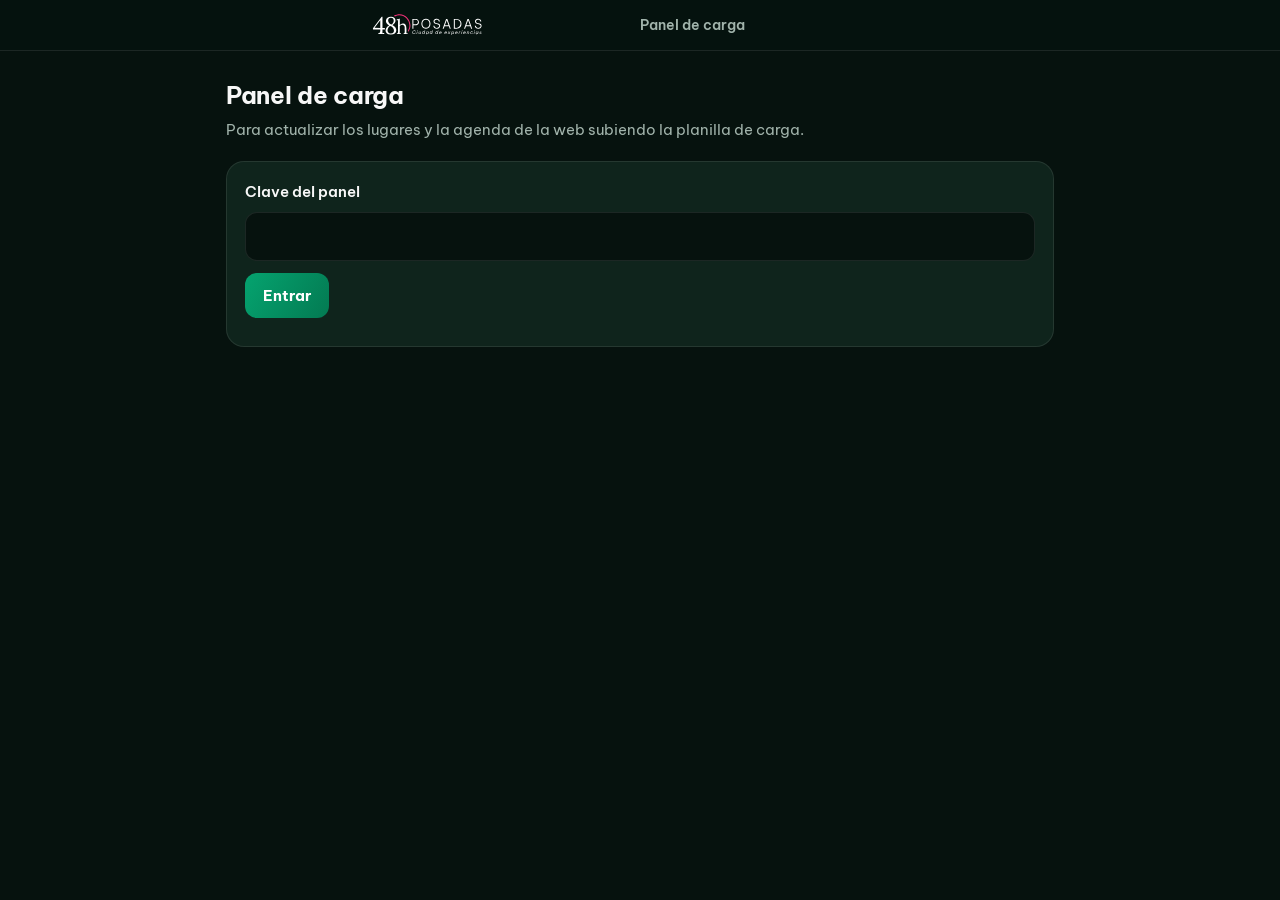
==== cargar.html @ 30fc06b2 "Agregamos una web para turismo, donde pueden cargar ellos manualmente los nuevos eventos" ====
<!DOCTYPE html>
<html lang="es">
<head>
<meta charset="UTF-8">
<meta name="viewport" content="width=device-width, initial-scale=1, viewport-fit=cover">
<meta name="robots" content="noindex, nofollow">
<title>Panel de carga · 48h Posadas</title>
<meta name="theme-color" content="#06120e">
<link rel="icon" href="marca/favicon.svg" type="image/svg+xml">
<link href="fuentes/fuentes.css" rel="stylesheet">
<style>
  :root {
    --paper: #06120e; --card: #0f241c; --card-2: #153026; --ink: #f7f7f7; --muted: #a1b3ab;
    --line: rgba(255,255,255,0.09); --verde: #05a36f; --verde-2: #037a52; --verde-claro: #3fc898;
    --rosa: #f23179; --rojo: #ff6b6b; --amarillo: #ffd166;
  }
  * { box-sizing: border-box; }
  body { margin: 0; background: var(--paper); color: var(--ink); font: 400 15px/1.55 'Be Vietnam Pro', system-ui, sans-serif; }
  a { color: var(--verde-claro); }
  button { font: inherit; cursor: pointer; }
  .top { border-bottom: 1px solid var(--line); background: rgba(6,18,14,0.95); position: sticky; top: 0; z-index: 5; }
  .top-in { max-width: 860px; margin: 0 auto; padding: 12px 16px; display: flex; align-items: center; gap: 12px; }
  .top img { height: 26px; }
  .top b { font-size: 0.9rem; color: var(--muted); font-weight: 600; margin-right: auto; }
  .top b { white-space: nowrap; }
  @media (max-width: 420px) { .top img { height: 22px; } .top b { font-size: 0.8rem; } }
  main { max-width: 860px; margin: 0 auto; padding: 20px 16px 60px; }
  h1 { font-size: 1.5rem; margin: 6px 0 4px; letter-spacing: -0.3px; }
  .bajada { color: var(--muted); margin: 0 0 20px; }
  .tarjeta { background: var(--card); border: 1px solid var(--line); border-radius: 18px; padding: 18px; margin-bottom: 16px; }
  .tarjeta h2 { font-size: 1.02rem; margin: 0 0 10px; display: flex; align-items: center; gap: 8px; }
  .tarjeta h2 .n { width: 26px; height: 26px; border-radius: 50%; background: rgba(5,163,111,0.18); color: var(--verde-claro); display: inline-flex; align-items: center; justify-content: center; font-size: 0.8rem; }
  input[type=password], input[type=text] { width: 100%; padding: 12px 14px; border-radius: 12px; border: 1px solid var(--line); background: var(--paper); color: var(--ink); font: inherit; }
  input:focus { outline: 2px solid var(--verde); outline-offset: 1px; }
  .btn { display: inline-flex; align-items: center; justify-content: center; gap: 8px; padding: 11px 18px; border-radius: 12px; border: 0; background: linear-gradient(120deg, var(--verde), var(--verde-2)); color: #fff; font-weight: 700; }
  .btn[disabled] { opacity: 0.45; cursor: not-allowed; }
  .btn-borde { background: transparent; border: 1px solid var(--line); color: var(--ink); }
  .btn-peligro.confirmar { background: #c81e5f; }
  .fila { display: flex; gap: 10px; flex-wrap: wrap; align-items: center; }
  .msg { margin-top: 10px; font-size: 0.88rem; }
  .msg.err { color: var(--rojo); } .msg.ok { color: var(--verde-claro); }
  .zona { display: block; cursor: pointer; border: 2px dashed rgba(5,163,111,0.4); border-radius: 16px; padding: 26px 16px; text-align: center; color: var(--muted); transition: background .15s; }
  .zona.sobre { background: rgba(5,163,111,0.08); }
  .zona b { color: var(--ink); }
  .estado { border-radius: 14px; padding: 12px 14px; font-weight: 600; margin: 14px 0; }
  .estado.ok { background: rgba(5,163,111,0.14); border: 1px solid rgba(5,163,111,0.4); }
  .estado.err { background: rgba(255,107,107,0.12); border: 1px solid rgba(255,107,107,0.45); color: #ffb3b3; }
  .estado.igual { background: rgba(255,209,102,0.1); border: 1px solid rgba(255,209,102,0.4); color: #ffe3a3; }
  .nums { display: grid; grid-template-columns: repeat(auto-fit, minmax(130px, 1fr)); gap: 10px; margin: 10px 0; }
  .num { background: var(--card-2); border-radius: 12px; padding: 10px 12px; }
  .num b { display: block; font-size: 1.35rem; }
  .num span { color: var(--muted); font-size: 0.78rem; }
  details { background: var(--card-2); border-radius: 12px; padding: 10px 14px; margin: 8px 0; }
  summary { cursor: pointer; font-weight: 600; }
  details ul { margin: 8px 0 2px; padding-left: 18px; max-height: 320px; overflow: auto; }
  details li { margin: 3px 0; color: #dbe5e0; font-size: 0.86rem; }
  .err-lista li { color: #ffb3b3; }
  .chips { display: flex; flex-wrap: wrap; gap: 6px; margin: 6px 0 2px; }
  .chip { background: rgba(255,255,255,0.06); border-radius: 20px; padding: 3px 10px; font-size: 0.78rem; color: var(--muted); }
  .chip b { color: var(--ink); }
  .hist { list-style: none; padding: 0; margin: 0; }
  .hist li { display: flex; align-items: center; gap: 12px; padding: 10px 0; border-bottom: 1px solid var(--line); flex-wrap: wrap; }
  .hist li:last-child { border-bottom: 0; }
  .hist .v { font-weight: 700; min-width: 54px; }
  .hist .t { flex: 1; min-width: 180px; font-size: 0.86rem; color: var(--muted); }
  .hist .t b { color: var(--ink); font-weight: 600; }
  .actual { font-size: 0.72rem; background: var(--verde); color: #fff; border-radius: 10px; padding: 2px 8px; font-weight: 700; }
  .aviso-borrar { margin-top: 10px; font-size: 0.86rem; color: #ffe3a3; display: flex; gap: 8px; align-items: flex-start; }
  [hidden] { display: none !important; }
  .guia { font-size: 0.86rem; color: var(--muted); }
  .guia ol { padding-left: 18px; margin: 6px 0 0; }
</style>
</head>
<body>
<header class="top"><div class="top-in">
  <img src="marca/logo-48h.svg" alt="48h Posadas" width="402" height="92">
  <b>Panel de carga</b>
  <button class="btn btn-borde" id="salir" hidden type="button">Salir</button>
</div></header>

<main>
  <!-- ============ Entrar ============ -->
  <section id="entrar">
    <h1>Panel de carga</h1>
    <p class="bajada">Para actualizar los lugares y la agenda de la web subiendo la planilla de carga.</p>
    <div class="tarjeta">
      <form id="form-clave" autocomplete="off">
        <label for="clave" style="display:block;font-weight:600;margin-bottom:8px">Clave del panel</label>
        <input type="password" id="clave" autocomplete="current-password" required>
        <div class="fila" style="margin-top:12px"><button class="btn" type="submit">Entrar</button></div>
        <div class="msg err" id="clave-msg" role="alert"></div>
      </form>
    </div>
  </section>

  <!-- ============ Panel ============ -->
  <section id="panel" hidden>
    <h1>Actualizar la web</h1>
    <p class="bajada">Subí la planilla, revisá lo que cambia y publicá. Si algo sale mal, podés volver a la versión anterior.</p>

    <div class="tarjeta">
      <h2>Lo que muestra la web ahora</h2>
      <div id="actual-txt" class="guia">Cargando…</div>
      <div class="fila" style="margin-top:10px">
        <button class="btn btn-borde" id="bajar" type="button">Descargar una copia (JSON)</button>
        <a class="btn btn-borde" href="./" target="_blank" rel="noopener" style="text-decoration:none">Abrir la web</a>
      </div>
    </div>

    <div class="tarjeta">
      <h2><span class="n">1</span>Subir la planilla</h2>
      <label class="zona" id="zona" for="archivo">
        <b>Tocá para elegir la planilla</b> o arrastrala acá<br>
        <span style="font-size:.84rem">“48 HS - Carga de datos” (.xlsx), con las hojas Lugares y Agenda</span>
      </label>
      <input type="file" id="archivo" accept=".xlsx,application/vnd.openxmlformats-officedocument.spreadsheetml.sheet" hidden>
      <div class="msg err" id="archivo-msg" role="alert"></div>
    </div>

    <div class="tarjeta" id="revision" hidden>
      <h2><span class="n">2</span>Revisar</h2>
      <div id="rev-archivo" class="guia"></div>
      <div class="estado" id="rev-estado"></div>
      <div class="nums" id="rev-nums"></div>
      <div class="chips" id="rev-cats"></div>
      <div id="rev-detalles"></div>
    </div>

    <div class="tarjeta" id="publicar-caja" hidden>
      <h2><span class="n">3</span>Publicar</h2>
      <label for="nota" style="display:block;font-size:.86rem;color:var(--muted);margin-bottom:6px">¿Qué cambiaste? (opcional, queda en el historial)</label>
      <input type="text" id="nota" maxlength="200" placeholder="Ej.: agenda de diciembre y 3 cafés nuevos">
      <label class="aviso-borrar" id="borrar-confirm" hidden><input type="checkbox" id="borrar-check"> <span id="borrar-txt"></span></label>
      <div class="fila" style="margin-top:12px"><button class="btn" id="publicar" type="button">Publicar en la web</button></div>
      <div class="msg" id="publicar-msg" role="status"></div>
    </div>

    <div class="tarjeta">
      <h2>Historial</h2>
      <p class="guia" style="margin:0 0 6px">Las últimas 30 versiones. “Volver a esta” la publica de nuevo tal cual estaba.</p>
      <ul class="hist" id="historial"><li class="guia">Cargando…</li></ul>
      <div class="msg" id="hist-msg" role="status"></div>
    </div>

    <div class="tarjeta guia">
      <b style="color:var(--ink)">Para tener en cuenta</b>
      <ol>
        <li>Siempre trabajar sobre la misma planilla (“48 HS - Carga de datos”): no cambiar los nombres de las columnas ni de las hojas.</li>
        <li>Para sacar un lugar de la web sin borrarlo, poner “No” en la columna Publicar.</li>
        <li>Las fechas de la Agenda que ya pasaron se ignoran solas.</li>
        <li>Los cambios aparecen en la web al abrirla o recargarla (en un minuto, como mucho).</li>
      </ol>
    </div>
  </section>
</main>

<script src="libs/importador.js"></script>
<script>
'use strict';
const CONFIG = {
  url:     'https://vqkjldyqgitzrhksiofd.supabase.co',
  anonKey: 'sb_publishable_ZEaBonm4MGXbL1O4gjckUQ_A1MBjWX0',
  tz: 'America/Argentina/Buenos_Aires'
};
const $ = id => document.getElementById(id);
const almacen = {
  leer(k){ try { return sessionStorage.getItem(k); } catch(e){ return null; } },
  escribir(k, v){ try { v == null ? sessionStorage.removeItem(k) : sessionStorage.setItem(k, v); } catch(e){} }
};
let CLAVE = almacen.leer('pv-carga-clave') || '';
let ACTUAL = null;          // { version, datos } publicado (o catalogo.json si no hay nada)
let NUEVO = null;           // resultado del importador listo para publicar
let VERSIONES = [];

function hoyPosadas(){
  const p = {};
  new Intl.DateTimeFormat('en-CA', { timeZone: CONFIG.tz, year: 'numeric', month: '2-digit', day: '2-digit' })
    .formatToParts(new Date()).forEach(x => p[x.type] = x.value);
  return `${p.year}-${p.month}-${p.day}`;
}
const fechaLinda = iso => new Date(iso).toLocaleString('es-AR', { timeZone: CONFIG.tz, day: 'numeric', month: 'short', year: 'numeric', hour: '2-digit', minute: '2-digit' });
const el = (tag, txt, cls) => { const e = document.createElement(tag); if(txt != null) e.textContent = txt; if(cls) e.className = cls; return e; };

async function rpc(fn, body){
  const r = await fetch(CONFIG.url + '/rest/v1/rpc/' + fn, {
    method: 'POST',
    headers: { 'Content-Type': 'application/json', 'apikey': CONFIG.anonKey, 'Authorization': 'Bearer ' + CONFIG.anonKey },
    body: JSON.stringify(body)
  });
  if(!r.ok){ const e = new Error('HTTP ' + r.status); e.status = r.status; throw e; }
  return r.json();
}
const MOTIVOS = {
  clave: 'La clave no es correcta.',
  bloqueado: 'Demasiados intentos con la clave equivocada. Esperá 15 minutos.',
  formato: 'El catálogo no tiene el formato esperado.',
  tamano: 'El catálogo está vacío o es demasiado grande.',
  lugar_invalido: 'Hay un lugar con un ID o nombre no válido.',
  demasiadas: 'Se publicó demasiadas veces en la última hora. Esperá un rato.',
  no_existe: 'Esa versión ya no existe.'
};
const textoError = e => e && e.status === 404 ? 'El panel todavía no está instalado en la base (falta correr temporada.sql).'
  : 'No hay conexión con la base. Probá de nuevo en un rato.';

/* ---------------- entrar ---------------- */
async function entrar(clave){
  const r = await rpc('catalogo_historial', { p_clave: clave });
  if(!r.ok) throw Object.assign(new Error(MOTIVOS[r.motivo] || 'No se pudo entrar.'), { motivo: r.motivo });
  CLAVE = clave; almacen.escribir('pv-carga-clave', clave);
  VERSIONES = r.versiones || [];
  $('entrar').hidden = true; $('panel').hidden = false; $('salir').hidden = false;
  pintarHistorial();
  await cargarActual();
}
$('form-clave').addEventListener('submit', async ev => {
  ev.preventDefault();
  const m = $('clave-msg'); m.textContent = '';
  try { await entrar($('clave').value); }
  catch(e){ m.textContent = e.motivo ? e.message : textoError(e); }
});
$('salir').addEventListener('click', () => { almacen.escribir('pv-carga-clave', null); location.reload(); });

/* ---------------- lo publicado ---------------- */
async function cargarActual(){
  const txt = $('actual-txt');
  try {
    const r = await rpc('catalogo_actual', { p_version: null });
    if(r && r.datos){ ACTUAL = { version: r.version, datos: r.datos }; }
    else {
      const j = await fetch('catalogo.json', { cache: 'no-cache' });
      ACTUAL = { version: null, datos: j.ok ? await j.json() : { lugares: [] } };
    }
  } catch(e){ ACTUAL = { version: null, datos: { lugares: [] } }; }
  const v = VERSIONES[0];
  txt.textContent = '';
  if(ACTUAL.version && v){
    txt.append('Versión ', el('b', String(v.version)), ` · publicada el ${fechaLinda(v.creado)} · ${v.lugares} lugares y actividades`);
    if(v.nota) txt.append(el('div', '“' + v.nota + '”'));
  } else {
    txt.append(`Todavía no se publicó nada desde el panel: la web muestra el catálogo original (${(ACTUAL.datos.lugares || []).length} lugares y actividades).`);
  }
  if(NUEVO) mostrarRevision();
}
$('bajar').addEventListener('click', () => {
  if(!ACTUAL) return;
  const blob = new Blob([JSON.stringify(ACTUAL.datos, null, 1)], { type: 'application/json' });
  const a = document.createElement('a');
  a.href = URL.createObjectURL(blob);
  a.download = '48h-posadas-catalogo-' + (ACTUAL.version ? 'v' + ACTUAL.version : 'original') + '.json';
  document.body.appendChild(a); a.click(); a.remove();
  setTimeout(() => URL.revokeObjectURL(a.href), 1000);
});

/* ---------------- subir planilla ---------------- */
const zona = $('zona');
['dragenter', 'dragover'].forEach(t => zona.addEventListener(t, e => { e.preventDefault(); zona.classList.add('sobre'); }));
['dragleave', 'drop'].forEach(t => zona.addEventListener(t, e => { e.preventDefault(); zona.classList.remove('sobre'); }));
zona.addEventListener('drop', e => { const f = e.dataTransfer.files[0]; if(f) procesar(f); });
$('archivo').addEventListener('change', e => { const f = e.target.files[0]; if(f) procesar(f); e.target.value = ''; });

async function procesar(archivo){
  const m = $('archivo-msg'); m.textContent = '';
  $('publicar-msg').textContent = '';
  if(!/\.xlsx$/i.test(archivo.name)){ m.textContent = 'Tiene que ser la planilla en formato Excel (.xlsx).'; return; }
  if(archivo.size > 20e6){ m.textContent = 'El archivo es demasiado grande (más de 20 MB).'; return; }
  try {
    const hojas = await Importador.leerXlsx(await archivo.arrayBuffer());
    const r = Importador.armar(hojas.lugares, hojas.agenda, hoyPosadas());
    NUEVO = { ...r, archivo: archivo.name };
    mostrarRevision();
  } catch(e){
    NUEVO = null; $('revision').hidden = true; $('publicar-caja').hidden = true;
    m.textContent = e.message || 'No se pudo leer la planilla.';
  }
}

// Compara por ID con lo publicado: qué se agrega, qué se saca y qué cambia
const canon = v => Array.isArray(v) ? v.map(canon) : v && typeof v === 'object'
  ? Object.fromEntries(Object.keys(v).sort().map(k => [k, canon(v[k])])) : v;
function diferencias(antes, despues){
  const A = new Map((antes || []).map(x => [x.id, x])), D = new Map(despues.map(x => [x.id, x]));
  const nuevos = [], quitados = [], cambiados = [];
  D.forEach((x, id) => { if(!A.has(id)) nuevos.push(x.name); else if(JSON.stringify(canon(x)) !== JSON.stringify(canon(A.get(id)))) cambiados.push(x.name); });
  A.forEach((x, id) => { if(!D.has(id)) quitados.push(x.name); });
  return { nuevos, quitados, cambiados };
}

function lista(titulo, items, cls, abierto){
  if(!items.length) return null;
  const d = document.createElement('details');
  if(abierto) d.open = true;
  d.append(el('summary', `${titulo} (${items.length})`));
  const ul = document.createElement('ul'); if(cls) ul.className = cls;
  items.forEach(t => ul.append(el('li', t)));
  d.append(ul);
  return d;
}

function mostrarRevision(){
  const r = NUEVO;
  $('revision').hidden = false;
  $('rev-archivo').textContent = 'Archivo: ' + r.archivo;
  const dif = diferencias(ACTUAL && ACTUAL.datos.lugares, r.lugares);
  NUEVO.dif = dif;
  const hayCambios = dif.nuevos.length + dif.quitados.length + dif.cambiados.length > 0;

  const est = $('rev-estado');
  if(r.errores.length){
    est.className = 'estado err';
    est.textContent = `No se puede publicar: hay ${r.errores.length} error${r.errores.length > 1 ? 'es' : ''}. Corregilos en la planilla y volvé a subirla.`;
  } else if(!hayCambios){
    est.className = 'estado igual';
    est.textContent = 'La planilla es igual a lo que ya muestra la web: no hay nada para publicar.';
  } else {
    est.className = 'estado ok';
    est.textContent = 'Lista para publicar.' + (r.avisos.length ? ` Revisá los ${r.avisos.length} avisos de abajo: no frenan la publicación.` : '');
  }

  const nums = $('rev-nums'); nums.textContent = '';
  [[r.resumen.lugares, 'lugares y actividades'], [r.resumen.fechas, 'fechas próximas en la agenda'],
   [dif.nuevos.length, 'nuevos'], [dif.cambiados.length, 'con cambios'], [dif.quitados.length, 'salen de la web']].forEach(([n, t]) => {
    const d = el('div', null, 'num'); d.append(el('b', String(n)), el('span', t)); nums.append(d);
  });
  const cats = $('rev-cats'); cats.textContent = '';
  Importador.CATEGORIAS.forEach(([cid, nombre]) => {
    const c = el('span', null, 'chip'); c.append(nombre + ': ', el('b', String(r.resumen.porCategoria[cid] || 0))); cats.append(c);
  });

  const det = $('rev-detalles'); det.textContent = '';
  [lista('Errores', r.errores, 'err-lista', true),
   lista('Nuevos', dif.nuevos), lista('Con cambios', dif.cambiados), lista('Salen de la web', dif.quitados, null, dif.quitados.length > 0),
   lista('Sin coordenadas (no aparecen en el mapa)', r.resumen.sinCoordenadas),
   lista('Avisos', r.avisos)].forEach(x => { if(x) det.append(x); });
  if(r.pasadas) det.append(el('p', `${r.pasadas} fechas de la Agenda ya pasaron y se ignoraron.`, 'guia'));

  // publicar
  const caja = $('publicar-caja');
  caja.hidden = !!r.errores.length || !hayCambios;
  $('publicar').hidden = false;
  $('publicar-msg').textContent = '';
  const total = (ACTUAL && ACTUAL.datos.lugares || []).length;
  const muchos = dif.quitados.length >= 5 && dif.quitados.length > total * 0.2;
  $('borrar-confirm').hidden = !muchos;
  $('borrar-check').checked = false;
  $('borrar-txt').textContent = `Sí, quiero sacar ${dif.quitados.length} lugares de la web (de ${total}). Si fue un error, revisá que la planilla sea la completa.`;
}

$('publicar').addEventListener('click', async () => {
  if(!NUEVO || NUEVO.errores.length) return;
  const m = $('publicar-msg'); m.className = 'msg'; m.textContent = '';
  if(!$('borrar-confirm').hidden && !$('borrar-check').checked){ m.className = 'msg err'; m.textContent = 'Marcá la casilla para confirmar que querés sacar esos lugares.'; return; }
  const b = $('publicar'); b.disabled = true; b.textContent = 'Publicando…';
  try {
    const datos = { version: 1, generado: new Date().toISOString(), lugares: NUEVO.lugares };
    const resumen = { lugares: NUEVO.resumen.lugares, fechas: NUEVO.resumen.fechas, nuevos: NUEVO.dif.nuevos.length,
                      cambiados: NUEVO.dif.cambiados.length, quitados: NUEVO.dif.quitados.length, archivo: NUEVO.archivo.slice(0, 80) };
    const r = await rpc('catalogo_publicar', { p_clave: CLAVE, p_datos: datos, p_resumen: resumen, p_nota: $('nota').value.trim() || null });
    if(!r.ok) throw Object.assign(new Error(MOTIVOS[r.motivo] || 'No se pudo publicar.'), { motivo: r.motivo });
    m.className = 'msg ok';
    m.textContent = `Listo: se publicó la versión ${r.version}. La web la muestra al abrirla o recargarla.`;
    NUEVO = null; $('nota').value = '';
    $('revision').hidden = true; $('publicar-caja').hidden = false; b.hidden = true;
    await refrescar();
  } catch(e){
    m.className = 'msg err'; m.textContent = e.motivo ? e.message : textoError(e);
  } finally { b.disabled = false; b.textContent = 'Publicar en la web'; }
});

/* ---------------- historial ---------------- */
async function refrescar(){
  const r = await rpc('catalogo_historial', { p_clave: CLAVE });
  if(r.ok){ VERSIONES = r.versiones || []; pintarHistorial(); }
  await cargarActual();
}
function pintarHistorial(){
  const ul = $('historial'); ul.textContent = '';
  if(!VERSIONES.length){ ul.append(el('li', 'Todavía no hay versiones publicadas desde el panel.', 'guia')); return; }
  VERSIONES.forEach((v, i) => {
    const li = document.createElement('li');
    li.append(el('span', 'v' + v.version, 'v'));
    const t = el('span', null, 't');
    t.append(el('b', fechaLinda(v.creado)), ` · ${v.lugares} lugares`);
    const rs = v.resumen || {};
    if(rs.nuevos || rs.cambiados || rs.quitados) t.append(` · +${rs.nuevos || 0} nuevos, ${rs.cambiados || 0} cambios, −${rs.quitados || 0}`);
    if(v.nota) t.append(el('div', '“' + v.nota + '”'));
    li.append(t);
    if(i === 0) li.append(el('span', 'En la web', 'actual'));
    else {
      const b = el('button', 'Volver a esta', 'btn btn-borde btn-peligro'); b.type = 'button';
      b.addEventListener('click', () => restaurar(v.version, b));
      li.append(b);
    }
    ul.append(li);
  });
}
async function restaurar(version, b){
  if(!b.classList.contains('confirmar')){
    b.classList.add('confirmar'); b.textContent = '¿Seguro? Tocá de nuevo';
    setTimeout(() => { b.classList.remove('confirmar'); b.textContent = 'Volver a esta'; }, 4000);
    return;
  }
  const m = $('hist-msg'); m.className = 'msg'; m.textContent = '';
  b.disabled = true;
  try {
    const r = await rpc('catalogo_restaurar', { p_clave: CLAVE, p_version: version });
    if(!r.ok) throw Object.assign(new Error(MOTIVOS[r.motivo] || 'No se pudo.'), { motivo: r.motivo });
    m.className = 'msg ok'; m.textContent = `Listo: la web vuelve a mostrar la versión ${version} (publicada como versión ${r.version}).`;
    await refrescar();
  } catch(e){ m.className = 'msg err'; m.textContent = e.motivo ? e.message : textoError(e); b.disabled = false; }
}

/* ---------------- al abrir ---------------- */
if(CLAVE) entrar(CLAVE).catch(() => { almacen.escribir('pv-carga-clave', null); CLAVE = ''; });
</script>
</body>
</html>
---- fuentes/fuentes.css ----
/* Be Vietnam Pro servida desde este mismo sitio (licencia SIL OFL, ver OFL.txt).
   Antes venía de Google Fonts: cada visita le pasaba la IP del visitante a Google. */
@font-face{font-family:'Be Vietnam Pro';font-style:normal;font-weight:300;font-display:swap;src:url(be-vietnam-pro-latin-300-normal.woff2) format('woff2');unicode-range:U+0000-00FF,U+0131,U+0152-0153,U+02BB-02BC,U+02C6,U+02DA,U+02DC,U+0304,U+0308,U+0329,U+2000-206F,U+20AC,U+2122,U+2191,U+2193,U+2212,U+2215,U+FEFF,U+FFFD}
@font-face{font-family:'Be Vietnam Pro';font-style:normal;font-weight:400;font-display:swap;src:url(be-vietnam-pro-latin-400-normal.woff2) format('woff2');unicode-range:U+0000-00FF,U+0131,U+0152-0153,U+02BB-02BC,U+02C6,U+02DA,U+02DC,U+0304,U+0308,U+0329,U+2000-206F,U+20AC,U+2122,U+2191,U+2193,U+2212,U+2215,U+FEFF,U+FFFD}
@font-face{font-family:'Be Vietnam Pro';font-style:normal;font-weight:500;font-display:swap;src:url(be-vietnam-pro-latin-500-normal.woff2) format('woff2');unicode-range:U+0000-00FF,U+0131,U+0152-0153,U+02BB-02BC,U+02C6,U+02DA,U+02DC,U+0304,U+0308,U+0329,U+2000-206F,U+20AC,U+2122,U+2191,U+2193,U+2212,U+2215,U+FEFF,U+FFFD}
@font-face{font-family:'Be Vietnam Pro';font-style:normal;font-weight:600;font-display:swap;src:url(be-vietnam-pro-latin-600-normal.woff2) format('woff2');unicode-range:U+0000-00FF,U+0131,U+0152-0153,U+02BB-02BC,U+02C6,U+02DA,U+02DC,U+0304,U+0308,U+0329,U+2000-206F,U+20AC,U+2122,U+2191,U+2193,U+2212,U+2215,U+FEFF,U+FFFD}
@font-face{font-family:'Be Vietnam Pro';font-style:normal;font-weight:700;font-display:swap;src:url(be-vietnam-pro-latin-700-normal.woff2) format('woff2');unicode-range:U+0000-00FF,U+0131,U+0152-0153,U+02BB-02BC,U+02C6,U+02DA,U+02DC,U+0304,U+0308,U+0329,U+2000-206F,U+20AC,U+2122,U+2191,U+2193,U+2212,U+2215,U+FEFF,U+FFFD}
@font-face{font-family:'Be Vietnam Pro';font-style:normal;font-weight:800;font-display:swap;src:url(be-vietnam-pro-latin-800-normal.woff2) format('woff2');unicode-range:U+0000-00FF,U+0131,U+0152-0153,U+02BB-02BC,U+02C6,U+02DA,U+02DC,U+0304,U+0308,U+0329,U+2000-206F,U+20AC,U+2122,U+2191,U+2193,U+2212,U+2215,U+FEFF,U+FFFD}
@font-face{font-family:'Be Vietnam Pro';font-style:italic;font-weight:400;font-display:swap;src:url(be-vietnam-pro-latin-400-italic.woff2) format('woff2');unicode-range:U+0000-00FF,U+0131,U+0152-0153,U+02BB-02BC,U+02C6,U+02DA,U+02DC,U+0304,U+0308,U+0329,U+2000-206F,U+20AC,U+2122,U+2191,U+2193,U+2212,U+2215,U+FEFF,U+FFFD}
@font-face{font-family:'Be Vietnam Pro';font-style:italic;font-weight:500;font-display:swap;src:url(be-vietnam-pro-latin-500-italic.woff2) format('woff2');unicode-range:U+0000-00FF,U+0131,U+0152-0153,U+02BB-02BC,U+02C6,U+02DA,U+02DC,U+0304,U+0308,U+0329,U+2000-206F,U+20AC,U+2122,U+2191,U+2193,U+2212,U+2215,U+FEFF,U+FFFD}
@font-face{font-family:'Be Vietnam Pro';font-style:italic;font-weight:600;font-display:swap;src:url(be-vietnam-pro-latin-600-italic.woff2) format('woff2');unicode-range:U+0000-00FF,U+0131,U+0152-0153,U+02BB-02BC,U+02C6,U+02DA,U+02DC,U+0304,U+0308,U+0329,U+2000-206F,U+20AC,U+2122,U+2191,U+2193,U+2212,U+2215,U+FEFF,U+FFFD}
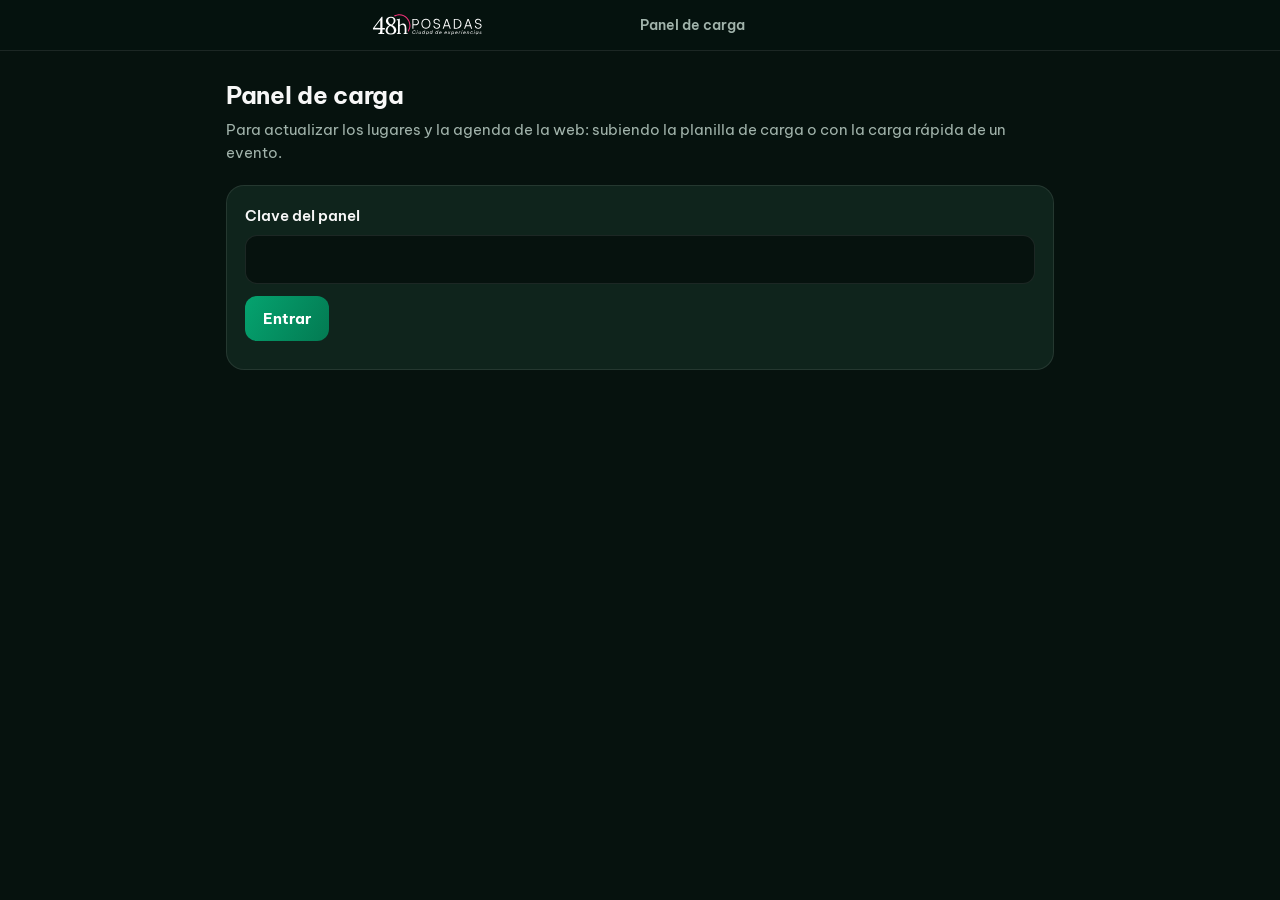
==== commit 73273fb8: "Creamos la web para cargar de forma manual nuevos eventos" ====
--- a/cargar.html
+++ b/cargar.html
@@ -69,6 +69,54 @@
   [hidden] { display: none !important; }
   .guia { font-size: 0.86rem; color: var(--muted); }
   .guia ol { padding-left: 18px; margin: 6px 0 0; }
+  .btn-chico { padding: 6px 12px; font-size: 0.8rem; border-radius: 10px; }
+  .tag { font-size: 0.7rem; border-radius: 10px; padding: 2px 8px; font-weight: 700; background: rgba(255,209,102,0.16); color: #ffe3a3; margin-left: 6px; }
+  .nota-aviso { background: rgba(255,209,102,0.1); border: 1px solid rgba(255,209,102,0.4); color: #ffe3a3; border-radius: 12px; padding: 10px 14px; font-size: 0.86rem; margin: 10px 0; }
+  /* carga rápida */
+  .modos { display: flex; max-width: 460px; background: var(--paper); border: 1px solid var(--line); border-radius: 12px; padding: 3px; margin-bottom: 14px; }
+  .modos button { flex: 1; line-height: 1.25; border: 0; background: transparent; color: var(--muted); padding: 8px 14px; border-radius: 9px; font-weight: 600; font-size: 0.86rem; }
+  .modos button[aria-pressed="true"] { background: var(--card-2); color: var(--ink); }
+  .campos { display: grid; grid-template-columns: 1fr 1fr; gap: 12px 14px; }
+  .campos .ancho { grid-column: 1 / -1; }
+  @media (max-width: 560px) { .campos { grid-template-columns: 1fr; } .modos button { padding: 8px 8px; font-size: 0.8rem; } }
+  .campo label, .campo .etq { display: block; font-size: 0.8rem; color: var(--muted); margin-bottom: 5px; font-weight: 600; }
+  .campo label i, .campo .etq i { font-style: normal; color: var(--verde-claro); }
+  .campo input[type=text], .campo input[type=date], .campo input[type=time], .campo input[type=number], .campo input[type=url], .campo select, .campo textarea {
+    width: 100%; padding: 10px 12px; border-radius: 11px; border: 1px solid var(--line); background: var(--paper); color: var(--ink); font: inherit; font-size: 0.92rem; }
+  .campo textarea { min-height: 84px; resize: vertical; }
+  .campo select:focus, .campo textarea:focus { outline: 2px solid var(--verde); outline-offset: 1px; }
+  .campo .ayuda { font-size: 0.76rem; color: var(--muted); margin-top: 4px; }
+  input[type=date]::-webkit-calendar-picker-indicator, input[type=time]::-webkit-calendar-picker-indicator { filter: invert(0.8); }
+  .cats { display: flex; flex-wrap: wrap; gap: 6px; }
+  .cats label { display: inline-flex; align-items: center; gap: 6px; background: var(--paper); border: 1px solid var(--line); border-radius: 20px; padding: 6px 12px; font-size: 0.84rem; cursor: pointer; color: var(--ink); font-weight: 500; margin: 0; }
+  .cats input { accent-color: var(--verde); margin: 0; }
+  .cats label:has(input:checked) { border-color: var(--verde); background: rgba(5,163,111,0.14); }
+  .chk { display: flex; gap: 8px; align-items: center; font-size: 0.88rem; }
+  .chk input { accent-color: var(--verde); }
+  .btn-grande { padding: 14px 22px; font-size: 1rem; }
+  .modal { position: fixed; inset: 0; z-index: 60; background: rgba(0,0,0,0.62); display: flex; align-items: center; justify-content: center; padding: 18px; }
+  .modal[hidden] { display: none; }
+  .hoja { background: var(--card); border: 1px solid var(--line); border-radius: 20px; width: 100%; max-width: 760px; max-height: 94vh; display: flex; flex-direction: column; overflow: hidden; box-shadow: 0 20px 60px rgba(0,0,0,0.5); }
+  .hoja-cab { display: flex; align-items: center; justify-content: space-between; gap: 12px; padding: 16px 20px; border-bottom: 1px solid var(--line); }
+  .hoja-cab h2 { margin: 0; font-size: 1.15rem; }
+  .cerrar { border: 1px solid var(--line); background: var(--paper); color: var(--ink); width: 38px; height: 38px; border-radius: 11px; font-size: 1rem; flex-shrink: 0; }
+  .hoja-cuerpo { overflow-y: auto; padding: 18px 20px; flex: 1; overscroll-behavior: contain; }
+  .hoja-pie { border-top: 1px solid var(--line); padding: 12px 20px; background: var(--card); }
+  .hoja-pie .msg { margin: 0 0 8px; }
+  .hoja-pie .msg:empty { display: none; }
+  .bloque { background: var(--card-2); border: 1px solid var(--line); border-radius: 14px; padding: 14px 16px; margin: 0 0 12px; }
+  .bloque h3, .bloque .h3 { font-size: 0.98rem; margin: 0 0 12px; display: inline-flex; align-items: center; gap: 8px; font-weight: 700; }
+  details.bloque .h3 { margin: 0; }
+  .bloque h3 span { background: var(--verde); color: #fff; width: 22px; height: 22px; border-radius: 50%; display: inline-grid; place-items: center; font-size: 0.75rem; }
+  .bloque .campo input[type=text], .bloque .campo input[type=date], .bloque .campo input[type=time], .bloque .campo input[type=number], .bloque .campo input[type=url], .bloque .campo select, .bloque .campo textarea { background: var(--paper); }
+  .bloque .cats label { background: var(--paper); }
+  body.con-modal { overflow: hidden; }
+  @media (max-width: 560px) {
+    .modal { padding: 0; align-items: stretch; }
+    .hoja { max-height: none; height: 100%; border-radius: 0; border: 0; }
+    .hoja-cuerpo { padding: 14px; } .hoja-cab, .hoja-pie { padding: 12px 14px; }
+    .hoja-pie .btn { flex: 1; }
+  }
 </style>
 </head>
 <body>
@@ -82,7 +130,7 @@
   <!-- ============ Entrar ============ -->
   <section id="entrar">
     <h1>Panel de carga</h1>
-    <p class="bajada">Para actualizar los lugares y la agenda de la web subiendo la planilla de carga.</p>
+    <p class="bajada">Para actualizar los lugares y la agenda de la web: subiendo la planilla de carga o con la carga rápida de un evento.</p>
     <div class="tarjeta">
       <form id="form-clave" autocomplete="off">
         <label for="clave" style="display:block;font-weight:600;margin-bottom:8px">Clave del panel</label>
@@ -96,19 +144,24 @@
   <!-- ============ Panel ============ -->
   <section id="panel" hidden>
     <h1>Actualizar la web</h1>
-    <p class="bajada">Subí la planilla, revisá lo que cambia y publicá. Si algo sale mal, podés volver a la versión anterior.</p>
+    <p class="bajada">Subí la planilla (o cargá un evento rápido), revisá lo que cambia y publicá. Si algo sale mal, podés volver a la versión anterior.</p>
 
     <div class="tarjeta">
       <h2>Lo que muestra la web ahora</h2>
       <div id="actual-txt" class="guia">Cargando…</div>
-      <div class="fila" style="margin-top:10px">
-        <button class="btn btn-borde" id="bajar" type="button">Descargar una copia (JSON)</button>
-        <a class="btn btn-borde" href="./" target="_blank" rel="noopener" style="text-decoration:none">Abrir la web</a>
+      <div class="fila" style="margin-top:12px">
+        <button class="btn" id="bajar-planilla" type="button">Descargar la planilla (Excel)</button>
+        <a class="btn btn-borde" id="abrir-web" href="./" target="_blank" rel="noopener" style="text-decoration:none">Abrir la web</a>
       </div>
+      <p class="guia" id="planilla-txt" style="margin:8px 0 0">La planilla con todo lo que muestra la web ahora, incluidos los eventos de la carga rápida. Si perdieron el archivo, bajen este, modifíquenlo y súbanlo en el paso 1.</p>
+      <div class="nota-aviso" id="planilla-falta" hidden>Todavía no hay una planilla guardada en el panel. Se guarda sola la primera vez que suban la planilla completa en el paso 1; desde ahí se puede descargar y usar la carga rápida.
+        <div style="margin-top:8px"><button class="btn btn-chico" type="button" data-elegir>Subir la planilla ahora</button></div></div>
+      <div class="msg" id="planilla-msg" role="status"></div>
     </div>
 
     <div class="tarjeta">
       <h2><span class="n">1</span>Subir la planilla</h2>
+      <p class="guia" style="margin:-4px 0 10px">Para cambios grandes: la agenda del mes, lugares nuevos, correcciones.</p>
       <label class="zona" id="zona" for="archivo">
         <b>Tocá para elegir la planilla</b> o arrastrala acá<br>
         <span style="font-size:.84rem">“48 HS - Carga de datos” (.xlsx), con las hojas Lugares y Agenda</span>
@@ -117,8 +170,18 @@
       <div class="msg err" id="archivo-msg" role="alert"></div>
     </div>
 
+    <div class="tarjeta" id="rapida">
+      <h2><span class="n" title="o bien">o</span>Carga rápida</h2>
+      <p class="guia" style="margin:-4px 0 14px">Para un evento de último momento, sin abrir el Excel: se abre un formulario, lo completan y lo publican. El evento queda agregado también en la planilla.</p>
+      <div class="fila">
+        <button class="btn btn-grande" type="button" data-abrir="evento">＋ Cargar un evento nuevo</button>
+        <button class="btn btn-borde" type="button" data-abrir="fecha">＋ Agregar una fecha a una actividad</button>
+      </div>
+    </div>
+
     <div class="tarjeta" id="revision" hidden>
       <h2><span class="n">2</span>Revisar</h2>
+      <div id="rev-aviso"></div>
       <div id="rev-archivo" class="guia"></div>
       <div class="estado" id="rev-estado"></div>
       <div class="nums" id="rev-nums"></div>
@@ -146,17 +209,119 @@
       <b style="color:var(--ink)">Para tener en cuenta</b>
       <ol>
         <li>Siempre trabajar sobre la misma planilla (“48 HS - Carga de datos”): no cambiar los nombres de las columnas ni de las hojas.</li>
+        <li>Si hubo cargas rápidas, antes de cambiar la planilla bajen la última (arriba, “Descargar la planilla”): así lo cargado rápido no se pierde.</li>
         <li>Para sacar un lugar de la web sin borrarlo, poner “No” en la columna Publicar.</li>
         <li>Las fechas de la Agenda que ya pasaron se ignoran solas.</li>
         <li>Los cambios aparecen en la web al abrirla o recargarla (en un minuto, como mucho).</li>
       </ol>
+      <p style="margin:10px 0 0">Para soporte técnico: <button class="btn btn-borde btn-chico" id="bajar" type="button">copia del catálogo en JSON</button> (no sirve para editar: para eso está la planilla).</p>
     </div>
   </section>
 </main>
 
+  <!-- Formulario de carga rápida -->
+  <div class="modal" id="rapida-modal" hidden>
+    <form class="hoja" id="rapida-form" novalidate role="dialog" aria-modal="true" aria-labelledby="rapida-titulo">
+      <header class="hoja-cab">
+        <h2 id="rapida-titulo">Cargar un evento nuevo</h2>
+        <button type="button" class="cerrar" data-cerrar aria-label="Cerrar">✕</button>
+      </header>
+      <div class="hoja-cuerpo">
+        <div class="modos" role="group" aria-label="Qué cargar">
+          <button type="button" data-modo="evento" aria-pressed="true">Evento nuevo</button>
+          <button type="button" data-modo="fecha" aria-pressed="false">Otra fecha de una actividad</button>
+        </div>
+
+        <div class="nota-aviso" id="primera-vez" hidden>
+          <b>Solo esta primera vez:</b> elegí la planilla “48 HS - Carga de datos.xlsx”. El evento se agrega ahí y la planilla queda guardada en el panel; la próxima vez no la pide.
+          <div style="margin-top:8px"><input type="file" id="r-planilla" accept=".xlsx,application/vnd.openxmlformats-officedocument.spreadsheetml.sheet"></div>
+        </div>
+
+        <div id="campos-evento">
+          <section class="bloque" id="ancla-evento">
+            <h3><span>1</span>¿Qué es?</h3>
+            <div class="campos">
+              <div class="campo ancho"><label for="r-nombre">Nombre del evento <i>*</i></label>
+                <input type="text" id="r-nombre" maxlength="120" placeholder="Ej.: Feria de artesanos en la Costanera"></div>
+              <div class="campo ancho"><span class="etq">Clasificación <i>*</i>: en qué secciones de la web aparece (todas las que correspondan)</span><div class="cats" id="r-cats"></div></div>
+              <div class="campo ancho"><label for="r-desc">Descripción</label><textarea id="r-desc" maxlength="1200" placeholder="De qué se trata, qué hay, para quién es, qué llevar."></textarea></div>
+            </div>
+          </section>
+          <section class="bloque">
+            <h3><span>3</span>¿Dónde?</h3>
+            <div class="campos">
+              <div class="campo ancho"><label for="r-donde">Lugar</label>
+                <select id="r-donde"><option value="">Otro lugar (escribir la dirección abajo)</option></select>
+                <div class="ayuda">Si es en un lugar que ya está en la web, elegilo y se completan la dirección y la ubicación.</div></div>
+              <div class="campo"><label for="r-dir">Dirección</label><input type="text" id="r-dir" maxlength="160" placeholder="Ej.: Costanera y Av. Roque Pérez"></div>
+              <div class="campo"><label for="r-ubic">Coordenadas o link de Google Maps</label><input type="text" id="r-ubic" maxlength="400" placeholder="-27.3620, -55.8990">
+                <div class="ayuda">Sin esto el evento sale en la agenda pero no en el mapa.</div></div>
+            </div>
+          </section>
+          <section class="bloque">
+            <h3><span>4</span>Entrada</h3>
+            <div class="campos">
+              <div class="campo"><label for="r-precio">Precio</label><input type="text" id="r-precio" maxlength="80" placeholder="Ej.: Gratis · $5.000"></div>
+              <div class="campo"><label for="r-insc">Inscripción</label>
+                <select id="r-insc"><option value="">Sin inscripción (entrada libre)</option><option value="Gratis con inscripción">Gratis con inscripción (con cupo)</option><option value="Paga (reserva por WhatsApp)">Paga (reserva por WhatsApp)</option></select></div>
+              <div class="campo" id="r-cupo-campo" hidden><label for="r-cupo">Cupo <i>*</i></label><input type="number" id="r-cupo" min="1" max="5000" inputmode="numeric" placeholder="Ej.: 30"></div>
+            </div>
+          </section>
+          <details class="bloque">
+            <summary><span class="h3">Contacto y extras (opcional)</span></summary>
+            <div class="campos" style="margin-top:12px">
+              <div class="campo"><label for="r-org">Organiza</label><input type="text" id="r-org" maxlength="120"></div>
+              <div class="campo"><label for="r-tel">Teléfono de contacto</label><input type="text" id="r-tel" maxlength="40" placeholder="376 412-3456"></div>
+              <div class="campo"><label for="r-ig">Instagram</label><input type="text" id="r-ig" maxlength="120" placeholder="@cuenta o link"></div>
+              <div class="campo"><label for="r-web">Web o más info (link)</label><input type="url" id="r-web" maxlength="400" placeholder="https://…"></div>
+              <div class="campo ancho"><label for="r-foto">Foto (link)</label><input type="url" id="r-foto" maxlength="400" placeholder="https://… (de Drive con acceso público o de la web del lugar)"></div>
+              <label class="chk ancho"><input type="checkbox" id="r-wapp"> El teléfono atiende por WhatsApp</label>
+              <label class="chk ancho"><input type="checkbox" id="r-dest"> Destacado (sale en el panel de destacados de la web)</label>
+            </div>
+          </details>
+        </div>
+
+        <div id="campos-fecha" hidden>
+          <section class="bloque" id="ancla-fecha">
+            <h3><span>1</span>¿Qué actividad?</h3>
+            <div class="campo"><label for="r-act">Actividad <i>*</i></label><select id="r-act"></select>
+              <div class="ayuda" id="r-act-ayuda"></div></div>
+          </section>
+          <section class="bloque">
+            <h3><span>3</span>Detalles de esta fecha (opcional)</h3>
+            <div class="campos">
+              <div class="campo"><label for="r-enc">Punto de encuentro</label><input type="text" id="r-enc" maxlength="160" placeholder="Ej.: Entrada principal"></div>
+              <div class="campo"><label for="r-cupo2">Cupo de esta fecha</label><input type="number" id="r-cupo2" min="1" max="5000" inputmode="numeric" placeholder="El de siempre"></div>
+            </div>
+          </section>
+        </div>
+
+        <section class="bloque" id="bloque-cuando">
+          <h3><span>2</span>¿Cuándo?</h3>
+          <div class="campos">
+            <div class="campo"><label for="r-fecha">Fecha <i>*</i></label><input type="date" id="r-fecha"></div>
+            <div class="campo"><label for="r-hora">Hora</label><input type="time" id="r-hora">
+              <div class="ayuda">Si todavía no está, dejala vacía: sale “a confirmar”.</div></div>
+          </div>
+        </section>
+      </div>
+      <footer class="hoja-pie">
+        <div class="msg err" id="rapida-msg" role="alert"></div>
+        <div class="fila" style="justify-content:flex-end">
+          <button class="btn btn-borde" type="button" data-cerrar>Cancelar</button>
+          <button class="btn" type="submit" id="r-revisar">Revisar antes de publicar</button>
+        </div>
+      </footer>
+    </form>
+  </div>
+
+
 <script src="libs/importador.js"></script>
 <script>
 'use strict';
+// Abierto como archivo desde la compu, "./" es la carpeta: se manda a la web publicada
+const WEB_PUBLICA = 'https://mundial-mapa-posadas.vercel.app/';
+if(location.protocol === 'file:') document.getElementById('abrir-web').href = WEB_PUBLICA;
 const CONFIG = {
   url:     'https://vqkjldyqgitzrhksiofd.supabase.co',
   anonKey: 'sb_publishable_ZEaBonm4MGXbL1O4gjckUQ_A1MBjWX0',
@@ -171,6 +336,25 @@
 let ACTUAL = null;          // { version, datos } publicado (o catalogo.json si no hay nada)
 let NUEVO = null;           // resultado del importador listo para publicar
 let VERSIONES = [];
+let PLANILLA = null;        // { version, buffer, archivo } la planilla guardada de la versión publicada
+const TOPE_PLANILLA = 4.5e6; // más grande que esto, se publica igual pero sin guardar la planilla
+
+// ArrayBuffer ⇄ base64 (la planilla viaja así a la base)
+function aBase64(buf){
+  const b = new Uint8Array(buf); let s = '';
+  for(let i = 0; i < b.length; i += 8192) s += String.fromCharCode.apply(null, b.subarray(i, i + 8192));
+  return btoa(s);
+}
+function deBase64(t){ const s = atob(t), b = new Uint8Array(s.length); for(let i = 0; i < s.length; i++) b[i] = s.charCodeAt(i); return b.buffer; }
+function descargar(datos, nombre, tipo){
+  const a = document.createElement('a');
+  a.href = URL.createObjectURL(new Blob([datos], { type: tipo }));
+  a.download = nombre;
+  document.body.appendChild(a); a.click(); a.remove();
+  setTimeout(() => URL.revokeObjectURL(a.href), 2000);
+}
+const XLSX_TIPO = 'application/vnd.openxmlformats-officedocument.spreadsheetml.sheet';
+const nombrePlanilla = v => `48 HS - Carga de datos (v${v}).xlsx`;
 
 function hoyPosadas(){
   const p = {};
@@ -197,7 +381,8 @@
   tamano: 'El catálogo está vacío o es demasiado grande.',
   lugar_invalido: 'Hay un lugar con un ID o nombre no válido.',
   demasiadas: 'Se publicó demasiadas veces en la última hora. Esperá un rato.',
-  no_existe: 'Esa versión ya no existe.'
+  no_existe: 'Esa versión ya no existe.',
+  planilla: 'La planilla no se pudo guardar (el archivo está dañado o es demasiado grande).'
 };
 const textoError = e => e && e.status === 404 ? 'El panel todavía no está instalado en la base (falta correr temporada.sql).'
   : 'No hay conexión con la base. Probá de nuevo en un rato.';
@@ -211,6 +396,7 @@
   $('entrar').hidden = true; $('panel').hidden = false; $('salir').hidden = false;
   pintarHistorial();
   await cargarActual();
+  prepararRapida();
 }
 $('form-clave').addEventListener('submit', async ev => {
   ev.preventDefault();
@@ -243,13 +429,38 @@
 }
 $('bajar').addEventListener('click', () => {
   if(!ACTUAL) return;
-  const blob = new Blob([JSON.stringify(ACTUAL.datos, null, 1)], { type: 'application/json' });
-  const a = document.createElement('a');
-  a.href = URL.createObjectURL(blob);
-  a.download = '48h-posadas-catalogo-' + (ACTUAL.version ? 'v' + ACTUAL.version : 'original') + '.json';
-  document.body.appendChild(a); a.click(); a.remove();
-  setTimeout(() => URL.revokeObjectURL(a.href), 1000);
+  descargar(JSON.stringify(ACTUAL.datos, null, 1), '48h-posadas-catalogo-' + (ACTUAL.version ? 'v' + ACTUAL.version : 'original') + '.json', 'application/json');
 });
+
+/* ---------------- la planilla guardada ---------------- */
+// Trae la planilla de una versión (la publicada si no se dice cuál). null si esa versión no la tiene.
+async function traerPlanilla(version){
+  const ultima = VERSIONES[0] && VERSIONES[0].version;
+  const v = version || ultima;
+  if(!v) return null;
+  if(PLANILLA && PLANILLA.version === v) return PLANILLA;
+  const info = VERSIONES.find(x => x.version === v);
+  if(info && info.planilla === false) return null;
+  const r = await rpc('catalogo_planilla', { p_clave: CLAVE, p_version: v });
+  if(!r.ok) throw Object.assign(new Error(MOTIVOS[r.motivo] || 'No se pudo traer la planilla.'), { motivo: r.motivo });
+  if(!r.planilla) return null;
+  const p = { version: r.version, buffer: deBase64(r.planilla), archivo: r.archivo };
+  if(r.version === ultima) PLANILLA = p;
+  return p;
+}
+async function bajarPlanilla(version, msg){
+  msg.className = 'msg'; msg.textContent = '';
+  try {
+    const p = await traerPlanilla(version);
+    if(!p){
+      msg.className = 'msg err';
+      msg.textContent = 'Esta versión se publicó antes de que el panel guardara la planilla. Se va a poder descargar desde la próxima vez que suban la planilla completa.';
+      return;
+    }
+    descargar(p.buffer, nombrePlanilla(p.version), XLSX_TIPO);
+  } catch(e){ msg.className = 'msg err'; msg.textContent = e.motivo ? e.message : textoError(e); }
+}
+$('bajar-planilla').addEventListener('click', () => bajarPlanilla(null, $('planilla-msg')));
 
 /* ---------------- subir planilla ---------------- */
 const zona = $('zona');
@@ -264,10 +475,12 @@
   if(!/\.xlsx$/i.test(archivo.name)){ m.textContent = 'Tiene que ser la planilla en formato Excel (.xlsx).'; return; }
   if(archivo.size > 20e6){ m.textContent = 'El archivo es demasiado grande (más de 20 MB).'; return; }
   try {
-    const hojas = await Importador.leerXlsx(await archivo.arrayBuffer());
+    const buffer = await archivo.arrayBuffer();
+    const hojas = await Importador.leerXlsx(buffer);
     const r = Importador.armar(hojas.lugares, hojas.agenda, hoyPosadas());
-    NUEVO = { ...r, archivo: archivo.name };
+    NUEVO = { ...r, archivo: archivo.name, origen: 'planilla', planilla: buffer.byteLength <= TOPE_PLANILLA ? buffer : null };
     mostrarRevision();
+    $('revision').scrollIntoView({ behavior: 'smooth', block: 'start' });
   } catch(e){
     NUEVO = null; $('revision').hidden = true; $('publicar-caja').hidden = true;
     m.textContent = e.message || 'No se pudo leer la planilla.';
@@ -299,10 +512,24 @@
 function mostrarRevision(){
   const r = NUEVO;
   $('revision').hidden = false;
-  $('rev-archivo').textContent = 'Archivo: ' + r.archivo;
+  $('rev-archivo').textContent = r.origen === 'rapida' ? r.archivo : 'Archivo: ' + r.archivo;
   const dif = diferencias(ACTUAL && ACTUAL.datos.lugares, r.lugares);
   NUEVO.dif = dif;
-  const hayCambios = dif.nuevos.length + dif.quitados.length + dif.cambiados.length > 0;
+  // la web ya muestra esto, pero la versión publicada no tiene la planilla guardada: se deja publicar para guardarla
+  const ult = VERSIONES[0];
+  const guardarPlanilla = !!(r.planilla && ult && ult.planilla === false) || !!(r.planilla && !ult);
+  const hayCambios = dif.nuevos.length + dif.quitados.length + dif.cambiados.length > 0 || guardarPlanilla;
+
+  const aviso = $('rev-aviso'); aviso.textContent = '';
+  if(r.origen === 'planilla' && ult && ult.resumen && ult.resumen.origen === 'rapida' && (dif.quitados.length || dif.cambiados.length)){
+    aviso.append(el('div', `Ojo: lo último que se publicó fue una carga rápida${ult.nota ? ' (“' + ult.nota + '”)' : ''}. Si esta planilla es de antes, eso se pierde: fijate en “Salen de la web” y “Con cambios”. Para no perderlo, descargá la planilla actual (arriba), hacé tus cambios en esa y subila.`, 'nota-aviso'));
+  }
+  if(r.origen === 'rapida' && r.primeraVez && dif.nuevos.length + dif.quitados.length + dif.cambiados.length > 1){
+    aviso.append(el('div', 'Además del evento, aparecen otras diferencias: son las de la planilla que elegiste con lo que muestra la web ahora. Revisalas antes de publicar.', 'nota-aviso'));
+  }
+  if(!r.planilla && r.origen === 'planilla'){
+    aviso.append(el('div', 'La planilla es muy pesada para guardarla en el panel: se publica igual, pero después no se va a poder descargar ni usar la carga rápida. Probá sacarle imágenes o pestañas que no se usan.', 'nota-aviso'));
+  }
 
   const est = $('rev-estado');
   if(r.errores.length){
@@ -311,6 +538,9 @@
   } else if(!hayCambios){
     est.className = 'estado igual';
     est.textContent = 'La planilla es igual a lo que ya muestra la web: no hay nada para publicar.';
+  } else if(guardarPlanilla && dif.nuevos.length + dif.quitados.length + dif.cambiados.length === 0){
+    est.className = 'estado ok';
+    est.textContent = 'La web ya muestra esto. Publicala igual una vez para que el panel guarde la planilla: la necesitan “Descargar la planilla” y la carga rápida.';
   } else {
     est.className = 'estado ok';
     est.textContent = 'Lista para publicar.' + (r.avisos.length ? ` Revisá los ${r.avisos.length} avisos de abajo: no frenan la publicación.` : '');
@@ -353,14 +583,20 @@
   try {
     const datos = { version: 1, generado: new Date().toISOString(), lugares: NUEVO.lugares };
     const resumen = { lugares: NUEVO.resumen.lugares, fechas: NUEVO.resumen.fechas, nuevos: NUEVO.dif.nuevos.length,
-                      cambiados: NUEVO.dif.cambiados.length, quitados: NUEVO.dif.quitados.length, archivo: NUEVO.archivo.slice(0, 80) };
-    const r = await rpc('catalogo_publicar', { p_clave: CLAVE, p_datos: datos, p_resumen: resumen, p_nota: $('nota').value.trim() || null });
+                      cambiados: NUEVO.dif.cambiados.length, quitados: NUEVO.dif.quitados.length, archivo: NUEVO.archivo.slice(0, 80),
+                      origen: NUEVO.origen };
+    const archivo = NUEVO.origen === 'rapida' ? (NUEVO.archivoBase || '48 HS - Carga de datos.xlsx') : NUEVO.archivo;
+    const r = await rpc('catalogo_publicar', { p_clave: CLAVE, p_datos: datos, p_resumen: resumen, p_nota: $('nota').value.trim() || null,
+                                              p_planilla: NUEVO.planilla ? aBase64(NUEVO.planilla) : null, p_archivo: archivo.slice(0, 120) });
     if(!r.ok) throw Object.assign(new Error(MOTIVOS[r.motivo] || 'No se pudo publicar.'), { motivo: r.motivo });
     m.className = 'msg ok';
     m.textContent = `Listo: se publicó la versión ${r.version}. La web la muestra al abrirla o recargarla.`;
+    const eraRapida = NUEVO.origen === 'rapida';
     NUEVO = null; $('nota').value = '';
     $('revision').hidden = true; $('publicar-caja').hidden = false; b.hidden = true;
+    if(eraRapida) limpiarRapida();
     await refrescar();
+    prepararRapida();
   } catch(e){
     m.className = 'msg err'; m.textContent = e.motivo ? e.message : textoError(e);
   } finally { b.disabled = false; b.textContent = 'Publicar en la web'; }
@@ -380,10 +616,17 @@
     li.append(el('span', 'v' + v.version, 'v'));
     const t = el('span', null, 't');
     t.append(el('b', fechaLinda(v.creado)), ` · ${v.lugares} lugares`);
+    if(rs_origen(v) === 'rapida') t.append(el('span', 'Carga rápida', 'tag'));
     const rs = v.resumen || {};
     if(rs.nuevos || rs.cambiados || rs.quitados) t.append(` · +${rs.nuevos || 0} nuevos, ${rs.cambiados || 0} cambios, −${rs.quitados || 0}`);
     if(v.nota) t.append(el('div', '“' + v.nota + '”'));
     li.append(t);
+    if(v.planilla){
+      const bp = el('button', 'Planilla', 'btn btn-borde btn-chico'); bp.type = 'button';
+      bp.title = 'Descargar la planilla de esta versión';
+      bp.addEventListener('click', () => bajarPlanilla(v.version, $('hist-msg')));
+      li.append(bp);
+    }
     if(i === 0) li.append(el('span', 'En la web', 'actual'));
     else {
       const b = el('button', 'Volver a esta', 'btn btn-borde btn-peligro'); b.type = 'button';
@@ -393,6 +636,7 @@
     ul.append(li);
   });
 }
+const rs_origen = v => (v.resumen && v.resumen.origen) || null;
 async function restaurar(version, b){
   if(!b.classList.contains('confirmar')){
     b.classList.add('confirmar'); b.textContent = '¿Seguro? Tocá de nuevo';
@@ -406,8 +650,189 @@
     if(!r.ok) throw Object.assign(new Error(MOTIVOS[r.motivo] || 'No se pudo.'), { motivo: r.motivo });
     m.className = 'msg ok'; m.textContent = `Listo: la web vuelve a mostrar la versión ${version} (publicada como versión ${r.version}).`;
     await refrescar();
+    prepararRapida();
   } catch(e){ m.className = 'msg err'; m.textContent = e.motivo ? e.message : textoError(e); b.disabled = false; }
 }
+
+/* ---------------- carga rápida ---------------- */
+// Un formulario en un panel grande. Arma la fila (o las filas) nuevas, las
+// agrega a la planilla guardada (o, la primera vez, a la que elijan) y la pasa
+// por el mismo importador que una planilla subida: mismas revisiones.
+let MODO = 'evento';
+let BASE_PLANILLA = null;   // la planilla guardada de la versión publicada, si hay
+
+(function armarCats(){
+  const caja = $('r-cats');
+  Importador.CATEGORIAS.forEach(([cid, nombre]) => {
+    const l = document.createElement('label');
+    const i = document.createElement('input'); i.type = 'checkbox'; i.value = cid;
+    l.append(i, ' ' + nombre); caja.append(l);
+  });
+})();
+const catalogoWeb = () => (ACTUAL && ACTUAL.datos && ACTUAL.datos.lugares) || [];
+
+function ponerModo(modo){
+  MODO = modo;
+  document.querySelectorAll('.modos button').forEach(x => x.setAttribute('aria-pressed', String(x.dataset.modo === modo)));
+  $('campos-evento').hidden = modo !== 'evento';
+  $('campos-fecha').hidden = modo !== 'fecha';
+  $(modo === 'evento' ? 'ancla-evento' : 'ancla-fecha').after($('bloque-cuando'));
+  $('rapida-titulo').textContent = modo === 'evento' ? 'Cargar un evento nuevo' : 'Agregar una fecha a una actividad';
+  $('rapida-msg').textContent = '';
+}
+document.querySelectorAll('.modos button').forEach(b => b.addEventListener('click', () => ponerModo(b.dataset.modo)));
+['input', 'change'].forEach(t => $('rapida-form').addEventListener(t, () => { $('rapida-msg').textContent = ''; }));
+
+let focoAntes = null;
+function abrirRapida(modo){
+  ponerModo(modo);
+  $('primera-vez').hidden = !!BASE_PLANILLA;
+  focoAntes = document.activeElement;
+  $('rapida-modal').hidden = false;
+  document.body.classList.add('con-modal');
+  $('rapida-modal').querySelector('.hoja-cuerpo').scrollTop = 0;
+  setTimeout(() => (modo === 'evento' ? $('r-nombre') : $('r-act')).focus(), 50);
+}
+function cerrarRapida(){
+  $('rapida-modal').hidden = true;
+  document.body.classList.remove('con-modal');
+  if(focoAntes && focoAntes.focus) focoAntes.focus();
+}
+document.querySelectorAll('[data-abrir]').forEach(b => b.addEventListener('click', () => abrirRapida(b.dataset.abrir)));
+document.querySelectorAll('[data-cerrar]').forEach(b => b.addEventListener('click', cerrarRapida));
+document.addEventListener('keydown', e => { if(e.key === 'Escape' && !$('rapida-modal').hidden) cerrarRapida(); });
+
+$('r-insc').addEventListener('change', () => { $('r-cupo-campo').hidden = !$('r-insc').value.startsWith('Gratis'); });
+$('r-donde').addEventListener('change', () => {
+  const L = catalogoWeb().find(x => x.id === $('r-donde').value);
+  if(!L) return;
+  $('r-dir').value = L.addr || '';
+  $('r-ubic').value = L.coords ? L.coords.join(', ') : (L.maps || '');
+});
+$('r-act').addEventListener('change', ayudaActividad);
+function ayudaActividad(){
+  const A = catalogoWeb().find(x => x.id === $('r-act').value);
+  const f = A && A.schedule && A.schedule.fechas || [];
+  $('r-act-ayuda').textContent = !A ? '' : f.length
+    ? 'Fechas que ya tiene: ' + f.slice(0, 4).map(x => x.fecha.split('-').reverse().slice(0, 2).join('/') + (x.hora ? ' ' + x.hora : '')).join(' · ') + (f.length > 4 ? '…' : '')
+    : 'No tiene fechas próximas cargadas.';
+}
+
+// "Descargar la planilla" solo se ofrece si la versión publicada la tiene guardada
+function estadoPlanilla(){
+  const hay = !!(VERSIONES[0] && VERSIONES[0].planilla);
+  $('bajar-planilla').hidden = !hay;
+  $('planilla-txt').hidden = !hay;
+  $('planilla-falta').hidden = hay;
+  $('planilla-msg').textContent = '';
+}
+document.addEventListener('click', e => {
+  if(!e.target.closest('[data-elegir]')) return;
+  $('zona').scrollIntoView({ behavior: 'smooth', block: 'center' });
+  $('archivo').click();
+});
+
+async function prepararRapida(){
+  estadoPlanilla();
+  $('r-fecha').min = hoyPosadas();
+  BASE_PLANILLA = null;
+  try { BASE_PLANILLA = await traerPlanilla(null); } catch(e){ BASE_PLANILLA = null; }
+  $('primera-vez').hidden = !!BASE_PLANILLA;
+  // las listas salen de lo que muestra la web
+  const orden = (a, b) => a.name.localeCompare(b.name, 'es');
+  const donde = $('r-donde'), valD = donde.value;
+  while(donde.options.length > 1) donde.remove(1);
+  catalogoWeb().filter(L => L.type === 'lugar').sort(orden).forEach(L => donde.add(new Option(L.name, L.id)));
+  donde.value = valD;
+  const act = $('r-act'), valA = act.value;
+  act.textContent = '';
+  act.add(new Option('Elegir…', ''));
+  catalogoWeb().filter(L => L.type === 'evento' && !L.lugar).sort(orden).forEach(L => act.add(new Option(L.name, L.id)));
+  act.value = valA; ayudaActividad();
+}
+function limpiarRapida(){
+  $('rapida-form').reset();
+  $('r-cupo-campo').hidden = true; $('r-act-ayuda').textContent = '';
+}
+
+function idNuevo(nombre, fecha, usados){
+  const base = Importador.slug(nombre, 30) + '-' + fecha.slice(5, 7) + fecha.slice(8, 10);
+  let id = base, n = 2;
+  while(usados.has(id)) id = base + '-' + n++;
+  return id;
+}
+
+$('rapida-form').addEventListener('submit', async ev => {
+  ev.preventDefault();
+  const m = $('rapida-msg'); m.textContent = '';
+  const val = id => $(id).value.trim();
+  const fecha = val('r-fecha'), hora = val('r-hora');
+  const ahora = new Date().toLocaleString('es-AR', { timeZone: CONFIG.tz, day: '2-digit', month: '2-digit', hour: '2-digit', minute: '2-digit' });
+  const marca = 'Carga rápida desde el panel, ' + ahora;
+  const fallas = [];
+  if(!/^\d{4}-\d{2}-\d{2}$/.test(fecha)) fallas.push('la fecha');
+  else if(fecha < hoyPosadas()) fallas.push('una fecha que no haya pasado');
+  const archivoElegido = $('r-planilla').files[0];
+  if(!BASE_PLANILLA && !archivoElegido) fallas.push('elegir la planilla (arriba, solo esta primera vez)');
+  let titulo, armarFilas;
+
+  if(MODO === 'evento'){
+    const nombre = val('r-nombre');
+    const cats = [...document.querySelectorAll('#r-cats input:checked')].map(i => i.value);
+    if(nombre.length < 3) fallas.unshift('el nombre del evento');
+    if(!cats.length) fallas.splice(1, 0, 'la clasificación (al menos una)');
+    const insc = $('r-insc').value, cupo = parseInt(val('r-cupo'), 10);
+    if(insc.startsWith('Gratis') && !(cupo > 0)) fallas.push('el cupo (con inscripción gratis hace falta)');
+    if(fallas.length){ m.textContent = 'Falta: ' + fallas.join(', ') + '.'; return; }
+    const ubic = val('r-ubic');
+    titulo = nombre;
+    armarFilas = usados => {
+      const id = idNuevo(nombre, fecha, usados);
+      const L = { id, publicar: 'Sí', tipo: 'Actividad', nombre, direccion: val('r-dir'),
+        coordenadas: /^https?:/i.test(ubic) ? '' : ubic, maps: /^https?:/i.test(ubic) ? ubic : '',
+        precio: val('r-precio'), inscripcion: insc, cupo: insc.startsWith('Gratis') ? cupo : '',
+        descripcion: val('r-desc'), organiza: val('r-org'), telefono: val('r-tel'),
+        whatsapp: val('r-tel') ? ($('r-wapp').checked ? 'Sí' : 'No') : '',
+        instagram: val('r-ig'), web: val('r-web'), foto: val('r-foto'), destacado: $('r-dest').checked ? 'Sí' : '',
+        observaciones: marca };
+      cats.forEach(c => { L[c] = 'X'; });
+      return { lugares: [L], agenda: [{ fecha: { fecha }, hora, id, estado: hora ? 'Confirmado' : 'A confirmar', notas: marca }] };
+    };
+  } else {
+    const A = catalogoWeb().find(x => x.id === $('r-act').value);
+    if(!A) fallas.unshift('elegir la actividad');
+    if(fallas.length){ m.textContent = 'Falta: ' + fallas.join(', ') + '.'; return; }
+    const ya = (A.schedule && A.schedule.fechas || []).find(x => x.fecha === fecha && (x.hora || '') === hora);
+    if(ya){ m.textContent = `“${A.name}” ya tiene esa fecha${hora ? ' a esa hora' : ''} cargada.`; return; }
+    const cupo = parseInt(val('r-cupo2'), 10);
+    titulo = A.name;
+    armarFilas = () => ({ agenda: [{ fecha: { fecha }, hora, id: A.id, estado: hora ? 'Confirmado' : 'A confirmar',
+      encuentro: val('r-enc'), cupo: cupo > 0 ? cupo : '', notas: marca }] });
+  }
+  const nota = `Carga rápida: ${titulo} (${fecha.split('-').reverse().slice(0, 2).join('/')})`.slice(0, 200);
+
+  const b = $('r-revisar'); b.disabled = true; b.textContent = 'Armando…';
+  try {
+    let base, archivoBase;
+    if(BASE_PLANILLA){ base = BASE_PLANILLA.buffer; archivoBase = BASE_PLANILLA.archivo; }
+    else {
+      if(!/\.xlsx$/i.test(archivoElegido.name)) throw new Error('la planilla tiene que ser un archivo .xlsx');
+      base = await archivoElegido.arrayBuffer(); archivoBase = archivoElegido.name;
+    }
+    const usados = new Set(Importador.idsUsados((await Importador.leerXlsx(base)).lugares));
+    const buffer = await Importador.agregarFilas(base, armarFilas(usados));
+    const hojas = await Importador.leerXlsx(buffer);
+    const r = Importador.armar(hojas.lugares, hojas.agenda, hoyPosadas());
+    NUEVO = { ...r, archivo: nota, archivoBase, origen: 'rapida', primeraVez: !BASE_PLANILLA,
+              planilla: buffer.byteLength <= TOPE_PLANILLA ? buffer : null };
+    $('nota').value = nota;
+    cerrarRapida();
+    mostrarRevision();
+    $('revision').scrollIntoView({ behavior: 'smooth', block: 'start' });
+  } catch(e){
+    m.textContent = 'No se pudo armar: ' + (e.message || e) + '.';
+  } finally { b.disabled = false; b.textContent = 'Revisar antes de publicar'; }
+});
 
 /* ---------------- al abrir ---------------- */
 if(CLAVE) entrar(CLAVE).catch(() => { almacen.escribir('pv-carga-clave', null); CLAVE = ''; });
